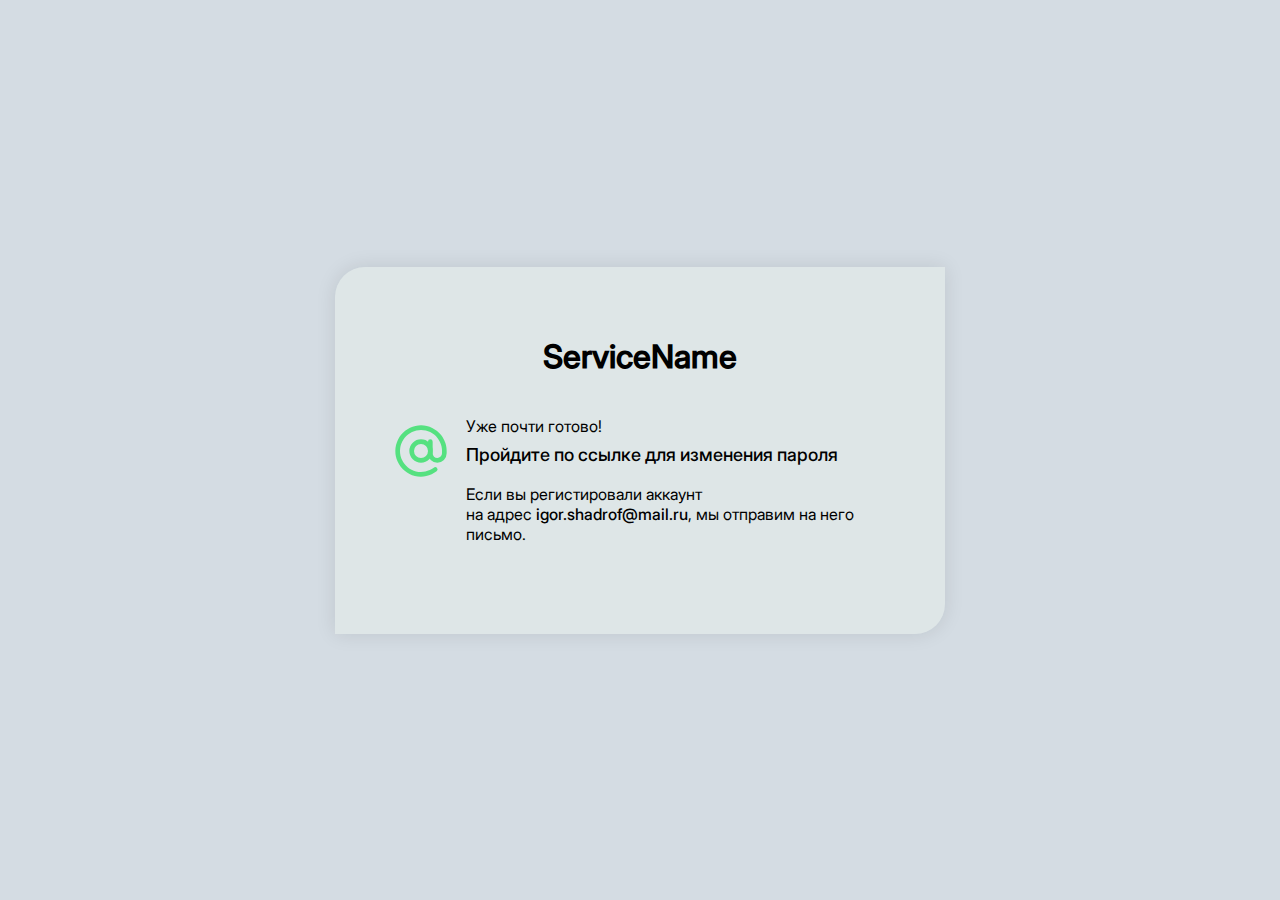
==== ProductProgamming04042025/wwwroot/email-confirm-password-recovery.html @ 84b0e383 "Добавление макета" ====
<!DOCTYPE html>
<html lang="en">
<head>
    <meta charset="UTF-8">
    <meta name="viewport" content="width=device-width, initial-scale=1.0">
    <link rel="stylesheet" href="./css/email-confirm.css">
    <link rel="stylesheet" href="./css/toast.css">
    <title>Document</title>
</head>
<body>
    <main>
        <section id="content">
            <div id="logo">
                <h1>ServiceName</h1>
            </div>
            <div id="info">
                <div class="content">
                    <img src="./images/at.svg" class="at-image" alt="">
                    <div class="data">
                        <div class="small-text">
                            Уже почти готово!
                        </div>
                        <div class="text">
                            Пройдите по ссылке для изменения пароля
                        </div>
                        <div class="info-text">
                            Если вы регистировали аккаунт <br>
                            на адрес <span class="bold-text">igor.shadrof@mail.ru</span>, мы отправим на него письмо.
                        </div>
                    </div>
                </div>
            </div>
        </section>
    </main>
    <script src="./js/toast.js"></script>
    <script src="./js/login.js"></script>
</body>
</html>
---- ProductProgamming04042025/wwwroot/css/email-confirm.css ----
@import url(./root.css);


body {
    background-color: var(--blue);
    width: 100%;
    height: 100vh;
}

main {
    height: 100%;
    display: flex;
    justify-content: center;
    align-items: center;
    padding: 0 23px;
}

#content {
    padding: 87px 58px 90px;
    background-color: var(--light-blue);
    border-top-left-radius: 30px;
    border-bottom-right-radius: 30px;
    -webkit-box-shadow: 0px 0px 20px 0px rgba(0, 0, 0, 0.1);
    -moz-box-shadow: 0px 0px 20px 0px rgba(0, 0, 0, 0.1);
    box-shadow: 0px 0px 20px 0px rgba(0, 0, 0, 0.1);
}

#info>.content {
    display: grid;
}


#content .small-text {
    margin-top: 17px;
    font-size: 16px;
}

#content .text {
    margin-top: 8px;
    font-size: 18px;
    font-weight: 500;
}

#content .info-text {
    margin-top: 19px;
}

#content .bold-text {
    font-weight: 500;
}
@media (max-width: 660px) {
    #logo {
        display: none;
    }
}


@media (min-width: 520px) {
    #content .small-text {
        margin-top: 0px;
    }
    #info>.content{
        grid-template-columns: max-content auto;
        gap: 17px;
    }
    #info>.content>.at-image{
        margin-top: 7.5px;
        grid-column: 1;
    }
    #info>.content>.data{
        grid-column: 2;
    }
}

@media (min-width: 660px) {
    #content {
        width: 610px;
        padding: 70px 58px 90px;    
    }

    #logo{
        display: flex;
        justify-content: center;
        margin-bottom: 40px;
    }
}
---- ProductProgamming04042025/wwwroot/css/toast.css ----
@import url(./root.css);
.toast{
    position: fixed;
    right: -100%;
    bottom: 40px;
    background-color: var(--light-blue);
    padding: 18px;
    width: 330px;
    border-radius: 10px;
    -webkit-box-shadow: 0px 0px 10px 0px rgba(0, 0, 0, 0.1);
    -moz-box-shadow: 0px 0px 10px 0px rgba(0, 0, 0, 0.1);
    box-shadow: 0px 0px 10px 0px rgba(0, 0, 0, 0.1);
    transition: 0.5s ease;
}

.toast.centred.state-1{
    right: calc(50% - 330px / 2);
    bottom: 40px;
}
.toast.state-1{
    right: 20px;
    bottom: 40px;
}

.toast.centred.state-2{
    right: calc(50% - 330px / 2);
    bottom: -100%;
}
.toast.state-2{
    right: 20px;
    bottom: -100%;
}

.toast>.content>.text{
    padding-bottom: 5px;
}
.toast>.content{
    display: flex;
    align-items: center;
    gap: 11px;
    font-size: 16px;
}
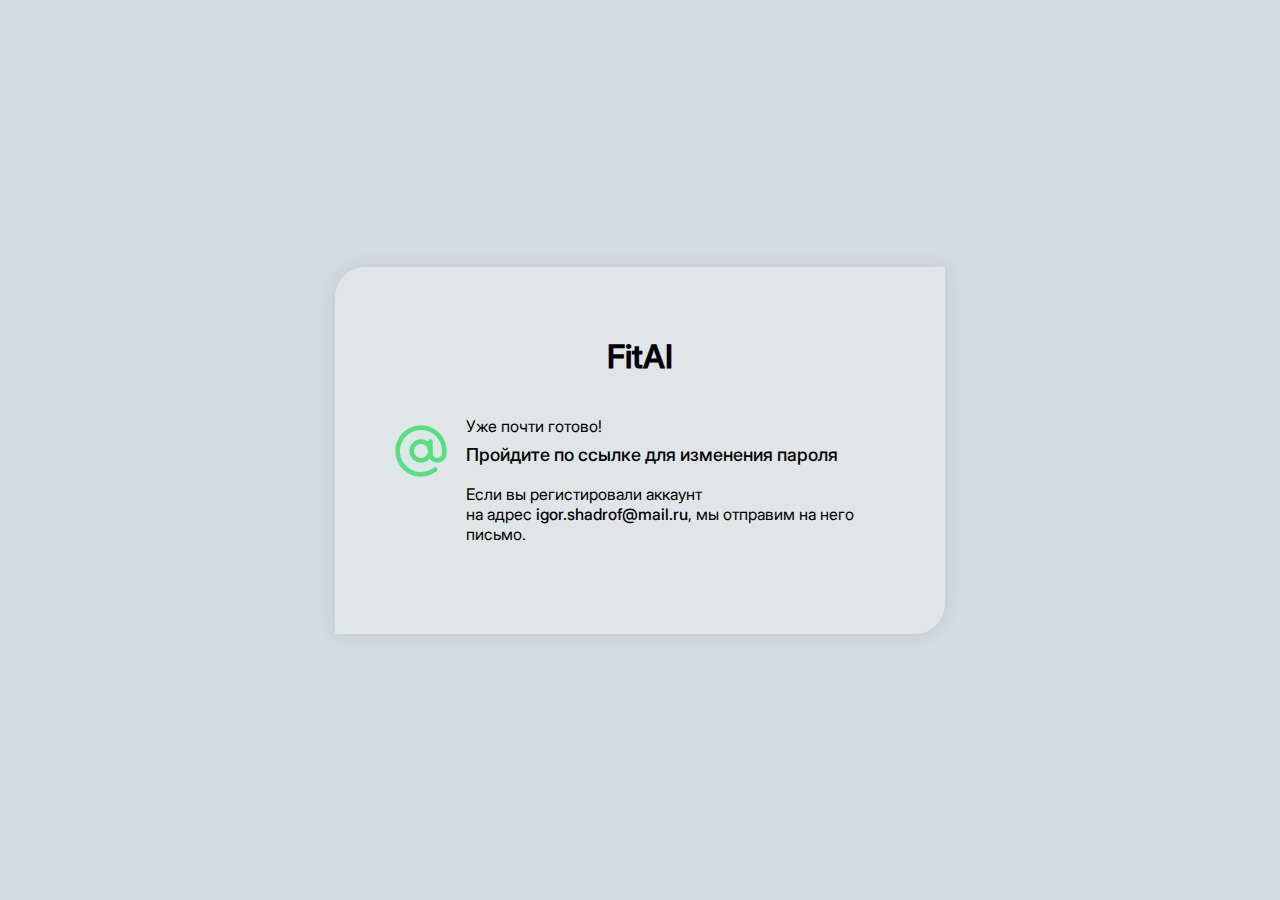
==== commit afa5a8ce: "поменял имя на FitAI" ====
--- a/ProductProgamming04042025/wwwroot/email-confirm-password-recovery.html
+++ b/ProductProgamming04042025/wwwroot/email-confirm-password-recovery.html
@@ -1,5 +1,5 @@
 <!DOCTYPE html>
-<html lang="en">
+<html lang="ru">
 <head>
     <meta charset="UTF-8">
     <meta name="viewport" content="width=device-width, initial-scale=1.0">
@@ -11,7 +11,7 @@
     <main>
         <section id="content">
             <div id="logo">
-                <h1>ServiceName</h1>
+                <h1>FitAI</h1>
             </div>
             <div id="info">
                 <div class="content">
